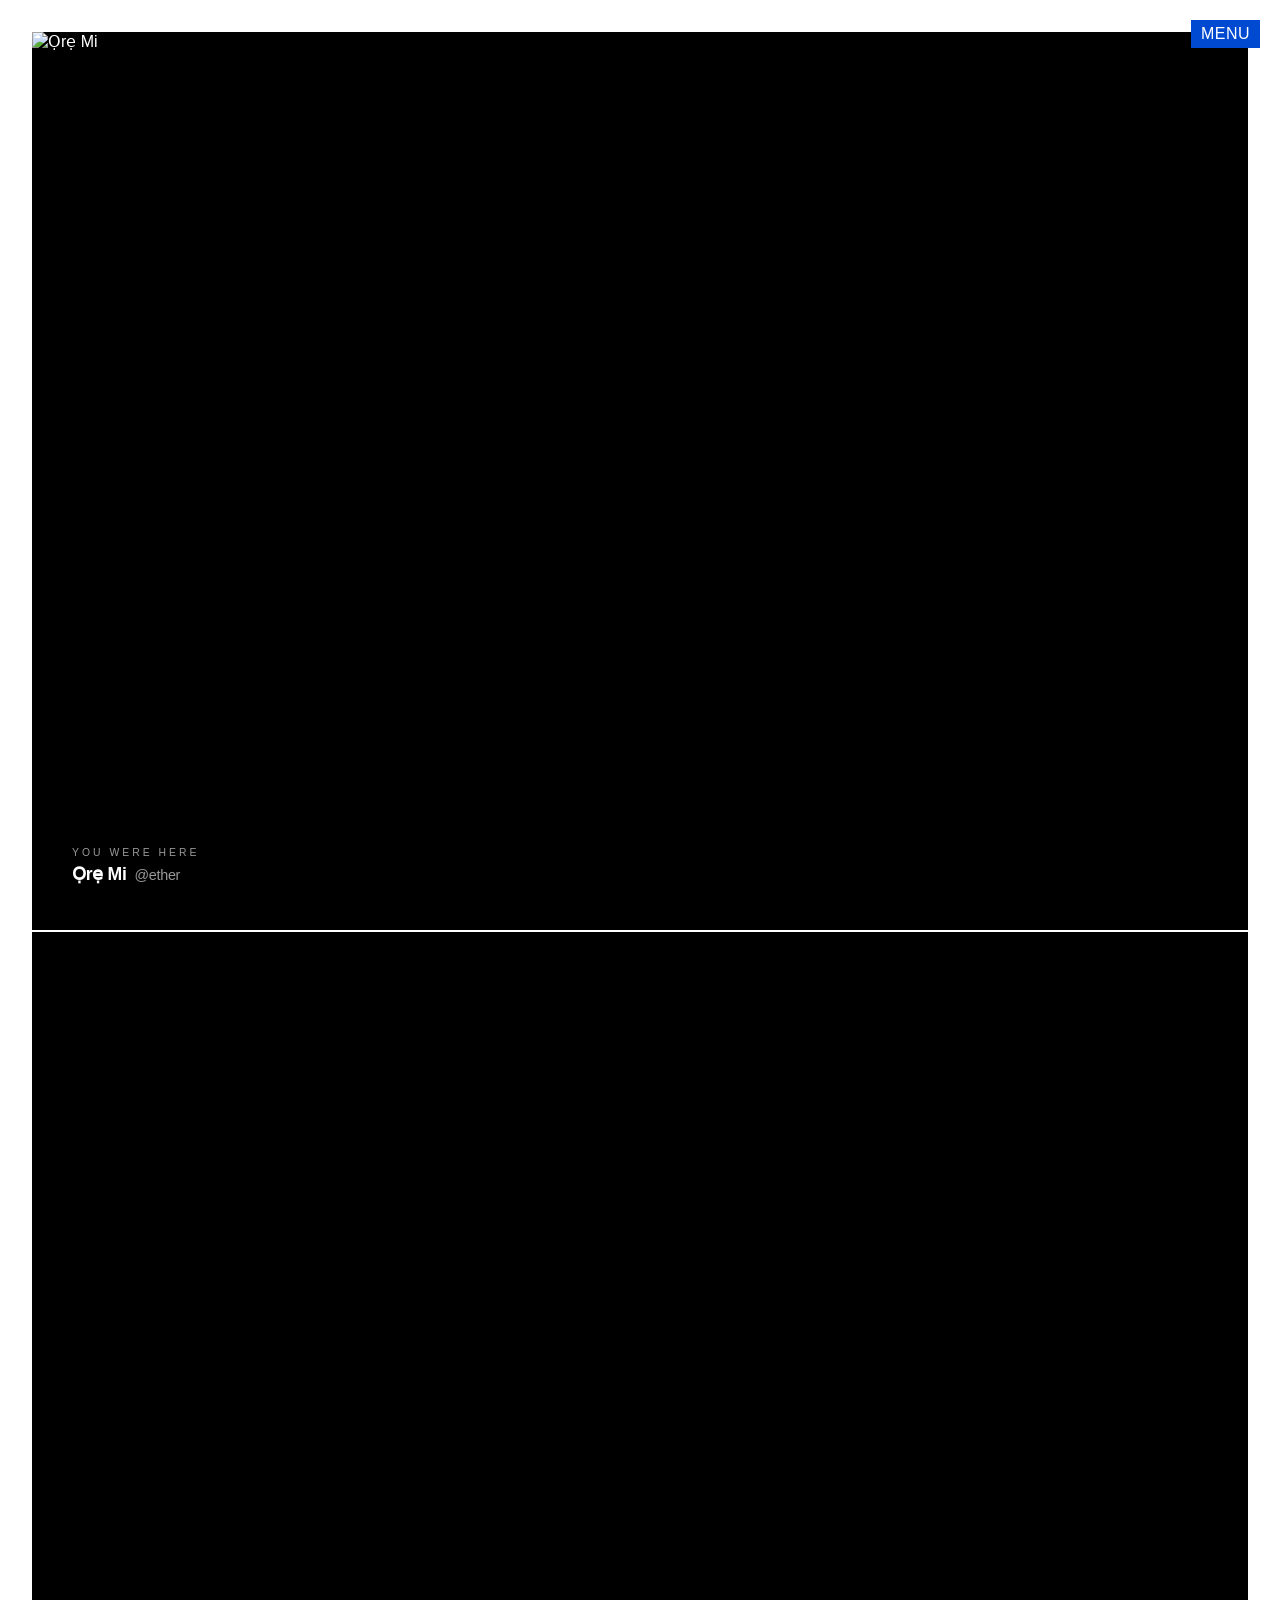
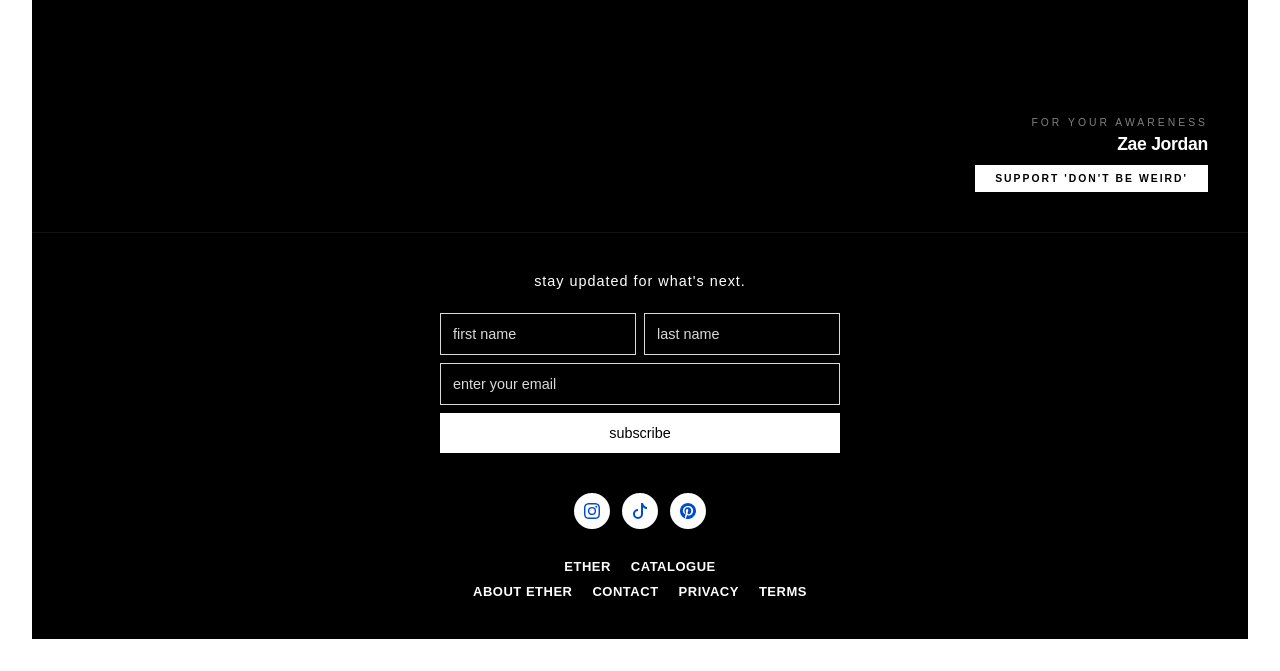
==== index.html @ ea063818 "Add files via upload" ====
<!DOCTYPE html>
<html lang="en">
<head>
    <meta charset="UTF-8">
    <meta name="viewport" content="width=device-width, initial-scale=1.0">
    <title>ether - fueled by curiosity.</title>
    <link rel="shortcut icon" type="lab-icon" href="https://res.cloudinary.com/dio49rnxg/image/upload/v1746520710/ether_icon_48x48_r4f81l.png">
    <link href="https://fonts.cdnfonts.com/css/network-free-version" rel="stylesheet">       
    <link rel="stylesheet" href="global.css">
    <link rel="stylesheet" href="home.css">
</head>

<body>
    <nav>
        <button class="nav-button" id="menuBtn">MENU</button>
        <div class="nav-menu" id="navMenu">
            <button class="close-menu" id="closeBtn">×</button>
            <a href="index.html" class="nav-logo">
                <img src="https://res.cloudinary.com/dio49rnxg/image/upload/v1746719918/ether_logo_black_transparent_abzrui.png" alt="ether">
            </a>
            <div class="nav-divider"></div>
            <div class="nav-links">
                <a href="catalogue.html">Catalogue</a>
            </div>
        </div>
    </nav>
 
    <div class="site-content">
        <section class="ore-mi-carousel" id="ore-mi-carousel">
          <div class="carousel-track" id="carouselTrack"></div>
          <div class="carousel-overlay">
            <div class="carousel-overlay-inner">
              <a href="catalogue.html" class="carousel-label">You Were Here</a>
              <div class="carousel-person" id="carouselPerson"></div>
            </div>
          </div>
          <div class="carousel-progress" id="carouselProgress"></div>
          <div class="carousel-timer" id="carouselTimer"></div>
        </section>
 
        <section class="video-section" id="videoSection">
          <video
            id="featureVideo"
            class="video-bg"
            src="https://res.cloudinary.com/djmffrvpg/video/upload/v1781975774/featured-main-01_bo9suj.mp4"
            autoplay muted loop playsinline
          ></video>
 
          <div class="video-overlay"></div>
 
          <button class="video-playpause" id="videoPlayPause" aria-label="Pause video">
            <svg class="icon-pause" id="iconPause" width="52" height="52" viewBox="0 0 52 52" fill="none">
              <rect x="13" y="10" width="10" height="32" rx="2" fill="white"/>
              <rect x="29" y="10" width="10" height="32" rx="2" fill="white"/>
            </svg>
            <svg class="icon-play" id="iconPlay" width="52" height="52" viewBox="0 0 52 52" fill="none" style="display:none;">
              <path d="M14 10L42 26L14 42V10Z" fill="white"/>
            </svg>
          </button>
 
          <div class="video-creator">
            <p class="video-creator-label">For Your Awareness</p>
            <p class="video-creator-name" id="creatorName">Zae Jordan</p>
            <a href="https://youtu.be/I3cMMZrl1do?si=V6XKYNuomoKLai-E" class="video-support-btn" id="creatorLink" target="_blank" rel="noopener">Support 'Don't Be Weird'</a>
          </div>
        </section>
 
    </div>
 
    <div class="footer-wrapper" id="contact">
        <div class="container">
                <div class="email-section">
                    <h2 class="email-heading">stay updated for what's next.</h2>
                        <form class="email-form" action="https://forminit.com/f/x0vsqxq07e6" method="POST">
                        <input type="hidden" name="fi-redirect" value="https://madebyether.com/index.html?success=true">
                        <div class="name-row">
                          <input type="text" name="fi-sender-firstName" class="email-input" placeholder="first name" required>
                          <input type="text" name="fi-sender-lastName" class="email-input" placeholder="last name" required>
                        </div>
                        <input type="email" name="fi-sender-email" class="email-input" placeholder="enter your email" required>
                        <button type="submit" class="submit-btn">subscribe</button>
                      </form>
                    <p id="form-status"></p>
                </div>
            
        
            <footer>
                <div class="social-icons">
                    <a href="https://www.instagram.com/madebyether" class="social-icon">
                        <svg xmlns="http://www.w3.org/2000/svg" width="16" height="16" fill="currentColor" viewBox="0 0 16 16">
                            <path d="M8 0C5.829 0 5.556.01 4.703.048 3.85.088 3.269.222 2.76.42a3.917 3.917 0 0 0-1.417.923A3.927 3.927 0 0 0 .42 2.76C.222 3.268.087 3.85.048 4.7.01 5.555 0 5.827 0 8.001c0 2.172.01 2.444.048 3.297.04.852.174 1.433.372 1.942.205.526.478.972.923 1.417.444.445.89.719 1.416.923.51.198 1.09.333 1.942.372C5.555 15.99 5.827 16 8 16s2.444-.01 3.298-.048c.851-.04 1.434-.174 1.943-.372a3.916 3.916 0 0 0 1.416-.923c.445-.445.718-.891.923-1.417.197-.509.332-1.09.372-1.942C15.99 10.445 16 10.173 16 8s-.01-2.445-.048-3.299c-.04-.851-.175-1.433-.372-1.941a3.926 3.926 0 0 0-.923-1.417A3.911 3.911 0 0 0 13.24.42c-.51-.198-1.092-.333-1.943-.372C10.443.01 10.172 0 7.998 0h.003zm-.717 1.442h.718c2.136 0 2.389.007 3.232.046.78.035 1.204.166 1.486.275.373.145.64.319.92.599.28.28.453.546.598.92.11.281.24.705.275 1.485.039.843.047 1.096.047 3.231s-.008 2.389-.047 3.232c-.035.78-.166 1.203-.275 1.485a2.47 2.47 0 0 1-.599.919c-.28.28-.546.453-.92.598-.28.11-.704.24-1.485.276-.843.038-1.096.047-3.232.047s-2.39-.009-3.233-.047c-.78-.036-1.203-.166-1.485-.276a2.478 2.478 0 0 1-.92-.598 2.48 2.48 0 0 1-.6-.92c-.109-.281-.24-.705-.275-1.485-.038-.843-.046-1.096-.046-3.233 0-2.136.008-2.388.046-3.231.036-.78.166-1.204.276-1.486.145-.373.319-.64.599-.92.28-.28.546-.453.92-.598.282-.11.705-.24 1.485-.276.738-.034 1.024-.044 2.515-.045v.002zm4.988 1.328a.96.96 0 1 0 0 1.92.96.96 0 0 0 0-1.92zm-4.27 1.122a4.109 4.109 0 1 0 0 8.217 4.109 4.109 0 0 0 0-8.217zm0 1.441a2.667 2.667 0 1 1 0 5.334 2.667 2.667 0 0 1 0-5.334z"/>
                        </svg>
                    </a>
                    <a href="https://www.tiktok.com/@madebyether?_r=1&_t=ZT-97NFRW9KRxe" class="social-icon">
                        <svg xmlns="http://www.w3.org/2000/svg" width="16" height="16" fill="currentColor" viewBox="0 0 16 16">
                            <path d="M9 0h1.98c.144.715.54 1.617 1.235 2.512C12.895 3.389 13.797 4 15 4v2c-1.753 0-3.07-.814-4-1.829V11a5 5 0 1 1-5-5v2a3 3 0 1 0 3 3V0z"/>
                        </svg>
                    </a>
                    <a href="https://www.pinterest.com/madebyether/_created" class="social-icon">
                        <svg xmlns="http://www.w3.org/2000/svg" width="16" height="16" fill="currentColor" viewBox="0 0 16 16">
                            <path d="M8 0a8 8 0 0 0-2.915 15.452c-.07-.633-.134-1.606.027-2.297.146-.625.938-3.977.938-3.977s-.239-.479-.239-1.187c0-1.113.645-1.943 1.448-1.943.682 0 1.012.512 1.012 1.127 0 .686-.437 1.712-.663 2.663-.188.796.4 1.446 1.185 1.446 1.422 0 2.515-1.5 2.515-3.664 0-1.915-1.377-3.254-3.342-3.254-2.276 0-3.612 1.707-3.612 3.471 0 .688.265 1.425.595 1.826a.24.24 0 0 1 .056.23c-.061.252-.196.796-.222.907-.035.146-.116.177-.268.107-1-.465-1.624-1.926-1.624-3.1 0-2.523 1.834-4.84 5.286-4.84 2.775 0 4.932 1.977 4.932 4.62 0 2.757-1.739 4.976-4.151 4.976-.811 0-1.573-.421-1.834-.919l-.498 1.902c-.181.695-.669 1.566-.995 2.097A8 8 0 1 0 8 0z"/>
                        </svg>
                    </a>
                </div>
                <div>
                    <nav class="footer-nav" style="color: white;">
                        <div class="footer-nav-row">
                            <a href="index.html" class="footer-link">ether</a>
                            <a href="catalogue.html" class="footer-link">Catalogue</a>
                        </div>
                        <div class="footer-nav-row">
                            <a href="about.html" class="footer-link">About ether</a>
                            <a href="contact.html" class="footer-link">Contact</a>
                            <a href="privacy.html" class="footer-link">Privacy</a>
                            <a href="terms.html" class="footer-link">Terms</a>
                        </div>
                    </nav>
                </div>
            </footer>
        </div>
    </div>
    
    <script src="https://cdn.forminit.com/v1/forminit.js"></script>
    <script src="script.js"></script>
    <script>

  const SUPABASE_URL = 'https://icdroraadrpeciabzqtq.supabase.co';
  const SUPABASE_ANON_KEY = 'sb_publishable_PnszL8dHmLj1CgMbgnrooA_r6LyFtAz';

(async function() {
  const INTERVAL = 15000;

  const FALLBACKS = [
    { image_url: 'https://res.cloudinary.com/dio49rnxg/image/upload/v1738182406/Ore_Mi_The_-_Original_Sticker_yoqik9.png', name: 'Ọrẹ Mi', handle: '@ether' },
    { image_url: 'https://res.cloudinary.com/djmffrvpg/image/upload/v1772218142/Ore_Mi_The_-_Original_Sticker_amw4dy.png', name: 'Ọrẹ Mi', handle: '@ether' },
    { image_url: 'https://i.pinimg.com/736x/c9/d1/2f/c9d12f237a0c6b8f1e74bf1be9542107.jpg', name: 'Ọrẹ Mi', handle: '@ether' },
  ];

  let submissions = [];
  try {
    const res = await fetch(
      `${SUPABASE_URL}/rest/v1/submissions?select=*&order=created_at.desc,id.desc&limit=10`,
      {
        headers: {
          'Authorization': `Bearer ${SUPABASE_ANON_KEY}`,
          'apikey': SUPABASE_ANON_KEY,
        },
      }
    );
    if (res.ok) submissions = await res.json();
  } catch (e) {
    console.warn('Could not load submissions for carousel:', e);
  }

  const items = submissions.length > 0 ? submissions : FALLBACKS;

  const track = document.getElementById('carouselTrack');
  const personEl = document.getElementById('carouselPerson');
  const timerEl = document.getElementById('carouselTimer');

  let current = 0;
  let timer = null;

  items.forEach((item, i) => {
    const slide = document.createElement('div');
    slide.className = 'carousel-slide' + (i === 0 ? ' active' : '');
    const img = document.createElement('img');
    img.src = item.image_url;
    img.alt = item.name || 'Ọrẹ Mi';
    img.loading = i === 0 ? 'eager' : 'lazy';
    slide.appendChild(img);
    track.appendChild(slide);
  });

  function updatePerson(item) {
    const handle = item.handle
      ? `<span>${item.handle.startsWith('@') ? item.handle : '@' + item.handle}</span>`
      : '';
    personEl.innerHTML = (item.name || '') + handle;
  }

  function goTo(n) {
    const slides = track.querySelectorAll('.carousel-slide');
    slides[current].classList.remove('active');
    current = (n + items.length) % items.length;
    slides[current].classList.add('active');
    updatePerson(items[current]);
    startTimer();
  }
  

  function startTimer() {
    timerEl.style.transition = 'none';
    timerEl.style.width = '0%';
    requestAnimationFrame(() => {
      requestAnimationFrame(() => {
        timerEl.style.transition = `width ${INTERVAL}ms linear`;
        timerEl.style.width = '100%';
      });
    });
    clearInterval(timer);
    timer = setInterval(() => goTo(current + 1), INTERVAL);
  }

  updatePerson(items[0]);
  startTimer();
})();

  (function() {
    const section = document.getElementById('videoSection');
    const video = document.getElementById('featureVideo');
    const btn = document.getElementById('videoPlayPause');
    const iconPlay = document.getElementById('iconPlay');
    const iconPause = document.getElementById('iconPause');

    btn.addEventListener('click', () => {
      if (video.paused) {
        video.play();
        iconPlay.style.display = 'none';
        iconPause.style.display = 'block';
        section.classList.remove('paused');
      } else {
        video.pause();
        iconPlay.style.display = 'block';
        iconPause.style.display = 'none';
        section.classList.add('paused');
      }
    });
  })();

  document.addEventListener('DOMContentLoaded', () => {
    const forminit = new Forminit();
    const form = document.querySelector('.email-form');
    const statusEl = document.getElementById('form-status');

    if (window.location.search.includes('success=true')) {
      statusEl.textContent = "you're on the list.";
      window.history.replaceState({}, '', window.location.pathname);
    }

    form.addEventListener('submit', async (e) => {
      e.preventDefault();
      const submitBtn = form.querySelector('.submit-btn');

      submitBtn.disabled = true;
      submitBtn.textContent = 'subscribing...';
      statusEl.textContent = '';
      statusEl.className = '';

      const { data, error } = await forminit.submit('x0vsqxq07e6', new FormData(form));

      if (error) {
        statusEl.textContent = error.message || 'something went wrong. please try again.';
        statusEl.className = 'error';
        submitBtn.disabled = false;
        submitBtn.textContent = 'subscribe';
        return;
      }

      statusEl.textContent = "you're on the list.";
      form.reset();
      submitBtn.disabled = false;
      submitBtn.textContent = 'subscribe';
    });
  });
    </script>
    
</body>
</html>
---- global.css ----
:root {
    --blue: #0049D1;
    --blue-dark: #003ab0;
    --black: #000;
    --white: #fff;
    --off-white: #f8f8f8;
    --grey-light: #eaeaea;
    --grey-mid: #aaa;
    --grey-dark: #333;
    --font-main: 'Helvetica Neue', Arial, sans-serif;
}

* {
    margin: 0;
    padding: 0;
    box-sizing: border-box;
    font-family: var(--font-main);
}

a {
    text-decoration: none;
    color: inherit;
}

body > nav {
    position: fixed;
    top: 20px;
    right: 20px;
    z-index: 100;
}

.nav-button {
    background: var(--blue);
    border: none;
    color: var(--white);
    font-size: 1rem;
    cursor: pointer;
    padding: 5px 10px;
    text-transform: uppercase;
    letter-spacing: 0.5px;
}

.nav-menu {
    position: fixed;
    top: 0;
    right: -300px;
    width: 300px;
    height: 100vh;
    background-color: var(--blue);
    padding: 80px 40px;
    transition: right 0.4s ease;
    z-index: 1000;
}

.nav-menu.open {
    right: 0;
}

.close-menu {
    position: absolute;
    top: 20px;
    right: 20px;
    background: none;
    border: none;
    font-size: 1.5rem;
    cursor: pointer;
    color: white;
}

.nav-logo {
    display: block;
    margin-bottom: 10px;
}

.nav-logo img {
    width: 80px;
    height: auto;
    filter: invert(1);
}

.nav-divider {
    width: 100%;
    height: 1px;
    background-color: rgba(255, 255, 255, 0.3);
    margin: 16px 0;
}

.nav-links {
    display: flex;
    flex-direction: column;
    gap: 20px;
}

.nav-links a {
    color: var(--white);
    text-decoration: none;
    font-size: 1.2rem;
    letter-spacing: 0.25px;
    font-weight: 400;
    padding: 5px 10px;
    display: block;
    transition: background-color 0.2s ease, color 0.2s ease;
}

.nav-links a:hover {
    background-color: var(--white);
    color: var(--blue);
}

.nav-links-mag a {
    font-size: 1rem;
    opacity: 0.85;
}

.nav-links-mag a:hover {
    opacity: 1;
}

.footer-wrapper {
    width: 100%;
    background-color: var(--black);
    padding: 40px;
    border-top: 1px solid #111;
    position: relative;
    z-index: 1;
}

.footer-inner {
    max-width: 1200px;
    margin: 0 auto;
}

.email-notification {
    text-align: center;
    margin-bottom: 40px;
}

.email-notification h3 {
    font-size: 1.1rem;
    color: var(--white);
    margin-bottom: 15px;
    font-weight: 500;
}

.email-form {
    display: flex;
    max-width: 500px;
    margin: 0 auto;
}

.email-input {
    flex: 1;
    padding: 12px 15px;
    border: none;
    font-size: 14px;
    background: #222;
    color: var(--white);
}

.email-input::placeholder {
    color: #666;
}

.subscribe-btn {
    background-color: var(--blue);
    color: var(--white);
    border: none;
    padding: 12px 20px;
    cursor: pointer;
    font-weight: 600;
    font-size: 13px;
    text-transform: uppercase;
    letter-spacing: 0.5px;
}

.subscribe-btn:hover {
    background-color: var(--blue-dark);
}

.social-icons {
    display: flex;
    justify-content: center;
    gap: 12px;
    margin-bottom: 30px;
}

.social-icon {
    width: 36px;
    height: 36px;
    border-radius: 50%;
    background-color: var(--white);
    display: flex;
    align-items: center;
    justify-content: center;
    color: var(--blue);
    text-decoration: none;
    transition: transform 0.2s ease, background-color 0.2s ease;
}

.social-icon:hover {
    transform: translateY(-3px);
    background-color: var(--grey-light);
}

.footer-nav {
    display: flex;
    flex-direction: column;
    align-items: center;
    gap: 10px;
}

.footer-nav-row {
    display: flex;
    flex-wrap: wrap;
    justify-content: center;
    gap: 20px;
}

.footer-link {
    color: var(--white);
    text-decoration: none;
    font-size: 13px;
    font-weight: 600;
    text-transform: uppercase;
    letter-spacing: 0.5px;
}

.footer-link:hover {
    color: var(--blue);
}

.container {
    max-width: 1200px;
    margin: 0 auto;
    padding: 0 20px;
    width: 100%;
}

@media (max-width: 768px) {
    .email-form {
        flex-direction: column;
    }

    .email-input {
        margin-bottom: 8px;
    }

    .footer-nav-row {
    flex-direction: row;
    flex-wrap: nowrap;
    justify-content: center;
    gap: 16px;
  }

  .footer-link {
    font-size: 11px;
    letter-spacing: 0.3px;
  }
}

.footer-wrapper .email-section {
  text-align: center;
}

.footer-wrapper .email-heading {
  margin-bottom: 1.5rem;
  font-size: 0.9rem;
  font-weight: 300;
  letter-spacing: 1px;
  color: #fff;
}

.footer-wrapper .email-form {
  display: flex;
  flex-direction: column;
  gap: 0.5rem;
  max-width: 400px;
  margin: 0 auto;
  margin-bottom: 1.5rem;
}

.footer-wrapper .name-row {
  display: flex;
  gap: 0.5rem;
}

.footer-wrapper .name-row .email-input {
  width: 50%;
  flex: 1;
}

.footer-wrapper .email-input {
  padding: 0.75rem;
  border: 1px solid rgba(255,255,255,0.85);
  background: transparent;
  color: white;
  font-size: 0.9rem;
}

.footer-wrapper .email-input::placeholder {
  color: rgba(255,255,255,0.85);
}

.footer-wrapper .submit-btn {
  padding: 0.75rem;
  background: white;
  color: black;
  border: none;
  cursor: pointer;
  font-size: 0.9rem;
}

.footer-wrapper .submit-btn:hover {
  background-color: #0049D1;
  color: #fff;
}
---- home.css ----
body {
    background-color: #000;
    color: #fff;
    min-height: 100vh;
    display: flex;
    flex-direction: column;
}

.site-content {
    flex: 1 0 auto;
    width: 100%;
}

@import url('https://fonts.cdnfonts.com/css/network-free-version');

section {
    width: 100%;
    min-height: 100vh;
    display: flex;
    align-items: center;
    justify-content: center;
    position: relative;
    overflow: hidden;
}

.know-us {
    background-color: #fff;
    position: relative;
}

.know-us-content {
    display: flex;
    width: 100%;
    height: 100%;
}

.featuring-label {
    font-size: 0.95rem;
    letter-spacing: 0.15em;
    text-transform: lowercase;
    opacity: 0.65;
}

.know-us-text {
    width: 50%;
    background-color: white;
    color: black;
    padding: 80px;
    display: flex;
    flex-direction: column;
    justify-content: center;
}

.know-us h1 {
    font-size: 2rem;
    font-weight: 600;
    line-height: 1;
    margin-top: -15px;
    margin-bottom: 12px;
}

.oremi-label {
    font-family: 'Network Free Version', sans-serif;
    font-size: 4.25rem !important;
    font-weight: 600;
    line-height: 1;
    letter-spacing: -0.02em;
    opacity: 1;
    margin-top: 0 !important;
    margin-bottom: 10px;
}

.know-us-image {
    width: 50%;
    background-image: url('https://res.cloudinary.com/djmffrvpg/image/upload/v1777042728/670916678_18081291908569411_4478001872865064957_n_hsquhp.jpg');
    background-size: cover;
    background-position: center;
}

.know-us p {
    font-size: 1rem;
    line-height: 1.6;
    margin-bottom: 30px;
}

.know-us-footer {
    margin-top: auto;
    font-size: 0.95rem;
    opacity: 0.85;
    font-weight: 500;
}

.scope {
    background-color: black;
    position: relative;
    min-height: 100vh;
}

.scope-content {
    display: flex;
    align-items: center;
    justify-content: center;
    position: relative;
    height: 100%;
    width: 100%;
}

.scope-background {
    position: absolute;
    top: 0;
    left: 0;
    width: 100%;
    height: 100%;
    background-image: url('https://res.cloudinary.com/dio49rnxg/image/upload/v1746523651/middle_mockup_2_ytw61j.png');
    background-size: cover;
    background-position: center;
    opacity: 0.8;
}

.scope-text {
    max-width: 100%;
    height: auto;
    z-index: 2;
    text-align: center;
}

.ore-mi-carousel {
    position: relative;
    width: 100%;
    min-height: 100vh;
    overflow: hidden;
    background: #000;
}

.carousel-track {
    position: absolute;
    inset: 0;
    width: 100%;
    height: 100%;
}

.carousel-slide {
    position: absolute;
    inset: 0;
    width: 100%;
    height: 100%;
    opacity: 0;
    transition: opacity 1s ease;
    background: #111;
}

.carousel-slide.active { opacity: 1; }

.carousel-slide img {
    width: 100%;
    height: 100%;
    object-fit: contain;
    display: block;
    background: #000;
}

.carousel-overlay {
    position: absolute;
    inset: 0;
    background: linear-gradient(to top, rgba(0,0,0,0.65) 0%, rgba(0,0,0,0.1) 50%, transparent 100%);
    z-index: 2;
    display: flex;
    align-items: flex-end;
    padding: 40px;
}

.carousel-overlay-inner {
    display: flex;
    flex-direction: column;
    gap: 6px;
}

.carousel-label {
    font-size: 0.65rem;
    text-transform: uppercase;
    letter-spacing: 3px;
    color: rgba(255,255,255,0.6);
    text-decoration: none;
    transition: color 0.2s;
}

.carousel-label:hover { color: #fff; }

.carousel-person {
    color: #fff;
    font-size: 1.1rem;
    font-weight: 700;
    letter-spacing: -0.3px;
    min-height: 28px;
    transition: opacity 0.4s ease;
}

.carousel-person span {
    color: rgba(255,255,255,0.6);
    font-weight: 400;
    font-size: 0.9rem;
    margin-left: 8px;
}

.carousel-progress {
    position: absolute;
    bottom: 40px;
    right: 40px;
    display: flex;
    gap: 6px;
    z-index: 3;
}

.carousel-dot {
    width: 5px;
    height: 5px;
    border-radius: 50%;
    background: rgba(255,255,255,0.3);
    transition: background 0.3s ease, transform 0.3s ease;
}

.carousel-dot.active {
    background: #fff;
    transform: scale(1.3);
}

.carousel-timer {
    position: absolute;
    bottom: 0;
    left: 0;
    height: 2px;
    background: #fff;
    width: 0%;
    z-index: 3;
    transition: width linear;
}

.video-section {
    position: relative;
    width: 100%;
    min-height: 100vh;
    overflow: hidden;
    background: #000;
    display: flex;
    align-items: center;
    justify-content: center;
}

.video-bg {
    position: absolute;
    inset: 0;
    width: 100%;
    height: 100%;
    object-fit: cover;
    display: block;
}

.video-overlay {
    position: absolute;
    inset: 0;
    background: rgba(0,0,0,0.35);
    z-index: 1;
}

.video-playpause {
    position: relative;
    z-index: 3;
    background: none;
    border: 2px solid rgba(255,255,255,0.5);
    border-radius: 50%;
    width: 88px;
    height: 88px;
    display: flex;
    align-items: center;
    justify-content: center;
    cursor: pointer;
    opacity: 0;
    transition: opacity 0.3s ease, border-color 0.2s, background 0.2s;
}

.video-section:hover .video-playpause,
.video-section.paused .video-playpause { opacity: 1; }

.video-playpause:hover {
    border-color: #fff;
    background: rgba(255,255,255,0.1);
}

.video-creator {
    position: absolute;
    bottom: 40px;
    right: 40px;
    z-index: 3;
    text-align: right;
    display: flex;
    flex-direction: column;
    align-items: flex-end;
    gap: 6px;
}

.video-creator-label {
    font-size: 0.65rem;
    text-transform: uppercase;
    letter-spacing: 3px;
    color: rgba(255,255,255,0.5);
}

.video-creator-name {
    font-size: 1.1rem;
    font-weight: 700;
    color: #fff;
    letter-spacing: -0.3px;
}

.video-support-btn {
    display: inline-block;
    background: #fff;
    color: #000;
    font-size: 0.65rem;
    font-weight: 700;
    text-transform: uppercase;
    letter-spacing: 2px;
    padding: 8px 20px;
    text-decoration: none;
    margin-top: 4px;
    transition: background 0.2s, color 0.2s;
}

.video-support-btn:hover {
    background: transparent;
    color: #fff;
    outline: 1px solid #fff;
}

@media (max-width: 768px) {
    .know-us-content { flex-direction: column; }
    .know-us-text, .know-us-image { width: 100%; padding: 40px 20px; }
    .know-us h1 { font-size: 2rem; }
    .portfolio-grid-m { grid-template-columns: 1fr; }
    .portfolio-slide { grid-template-columns: repeat(2, 1fr); }
      body {
    padding: 1;
  }
}

@media (max-width: 480px) {
    .portfolio-slide { grid-template-columns: 1fr; }
}

  .name-row {
    display: flex;
    gap: 0.5rem;
  }

  .name-row .email-input {
    width: 50%;
  }

  #form-status {
    font-size: 0.75rem;
    letter-spacing: 1px;
    text-align: center;
    margin-top: 0.5rem;
    min-height: 1rem;
    color: rgba(255, 255, 255, 0.6);
    font-weight: 300;
  }

  #form-status.error {
    color: rgba(255, 80, 80, 0.8);
  }
  body {
  color: white;
  min-height: 100vh;
  display: flex;
  flex-direction: column;
  justify-content: center;
  align-items: center;
  padding: 2rem;
    background-color: white; 
    background-size: cover;
    background-position: center;
    background-repeat: no-repeat;
    background-attachment: fixed;
}

.container {
  max-width: 800px;
  text-align: center;
  animation: fadeIn 1.5s ease-in;
  position: relative; 
  z-index: 100; 
}

.logo {
  width: 50%;
  margin-bottom: 4rem;
  opacity: 0;
  animation: fadeIn 1.5s ease-in forwards;
  position: relative; 
  z-index: 100; 
}

.email-section {
  position: relative; 
  z-index: 100; 
}

.email-heading {
  font-size: 0.9rem;
  margin-bottom: 1.5rem;
  font-weight: 300;
  letter-spacing: 1px;
}

.email-form {
  display: flex;
  flex-direction: column;
  gap: 0.5rem;
  width: 100%;
  max-width: 300px;
  margin: 0 auto;
}

.email-input {
  padding: 0.75rem;
  border: 1px solid rgba(255, 255, 255, 0.85);
  background: transparent;
  color: white;
  font-size: 0.9rem;
  transition: border-color 0.3s ease;
}

.email-input:focus {
  outline: none;
  border-color: white;
  background-color: #fff;
  color: #000;
}

.email-input:focus::after {
  outline: none;
  border-color: white;
  background-color: #fff;
}

.email-input::placeholder {
  color: rgba(255, 255, 255, 0.85);
}

.submit-btn {
  padding: 0.75rem;
  background: white;
  color: black;
  border: none;
  cursor: pointer;
  font-size: 0.9rem;
  transition: opacity 0.3s ease;
}

.submit-btn:hover {
    background-color: #0049D1;
    color: #fff;
    opacity: 0.9;
}

@keyframes fadeIn {
  from {
    opacity: 0;
    transform: translateY(10px);
  }
  to {
    opacity: 1;
    transform: translateY(0);
  }
}

@media (max-width: 600px) {
  #myVideo {
    display: none; 
  }
  
  body {
    background-color: #fff; 
    background-size: cover;
    background-position: center;
    background-repeat: no-repeat;
    background-attachment: fixed;
  }

  .container {
    padding: 1rem;
  }
  .main-message {
    font-size: 1rem;
  }
  .email-heading {
    font-size: 0.9rem;
  }
  .logo {
    width: 150px;
    margin-bottom: 3rem;
  }
  
}
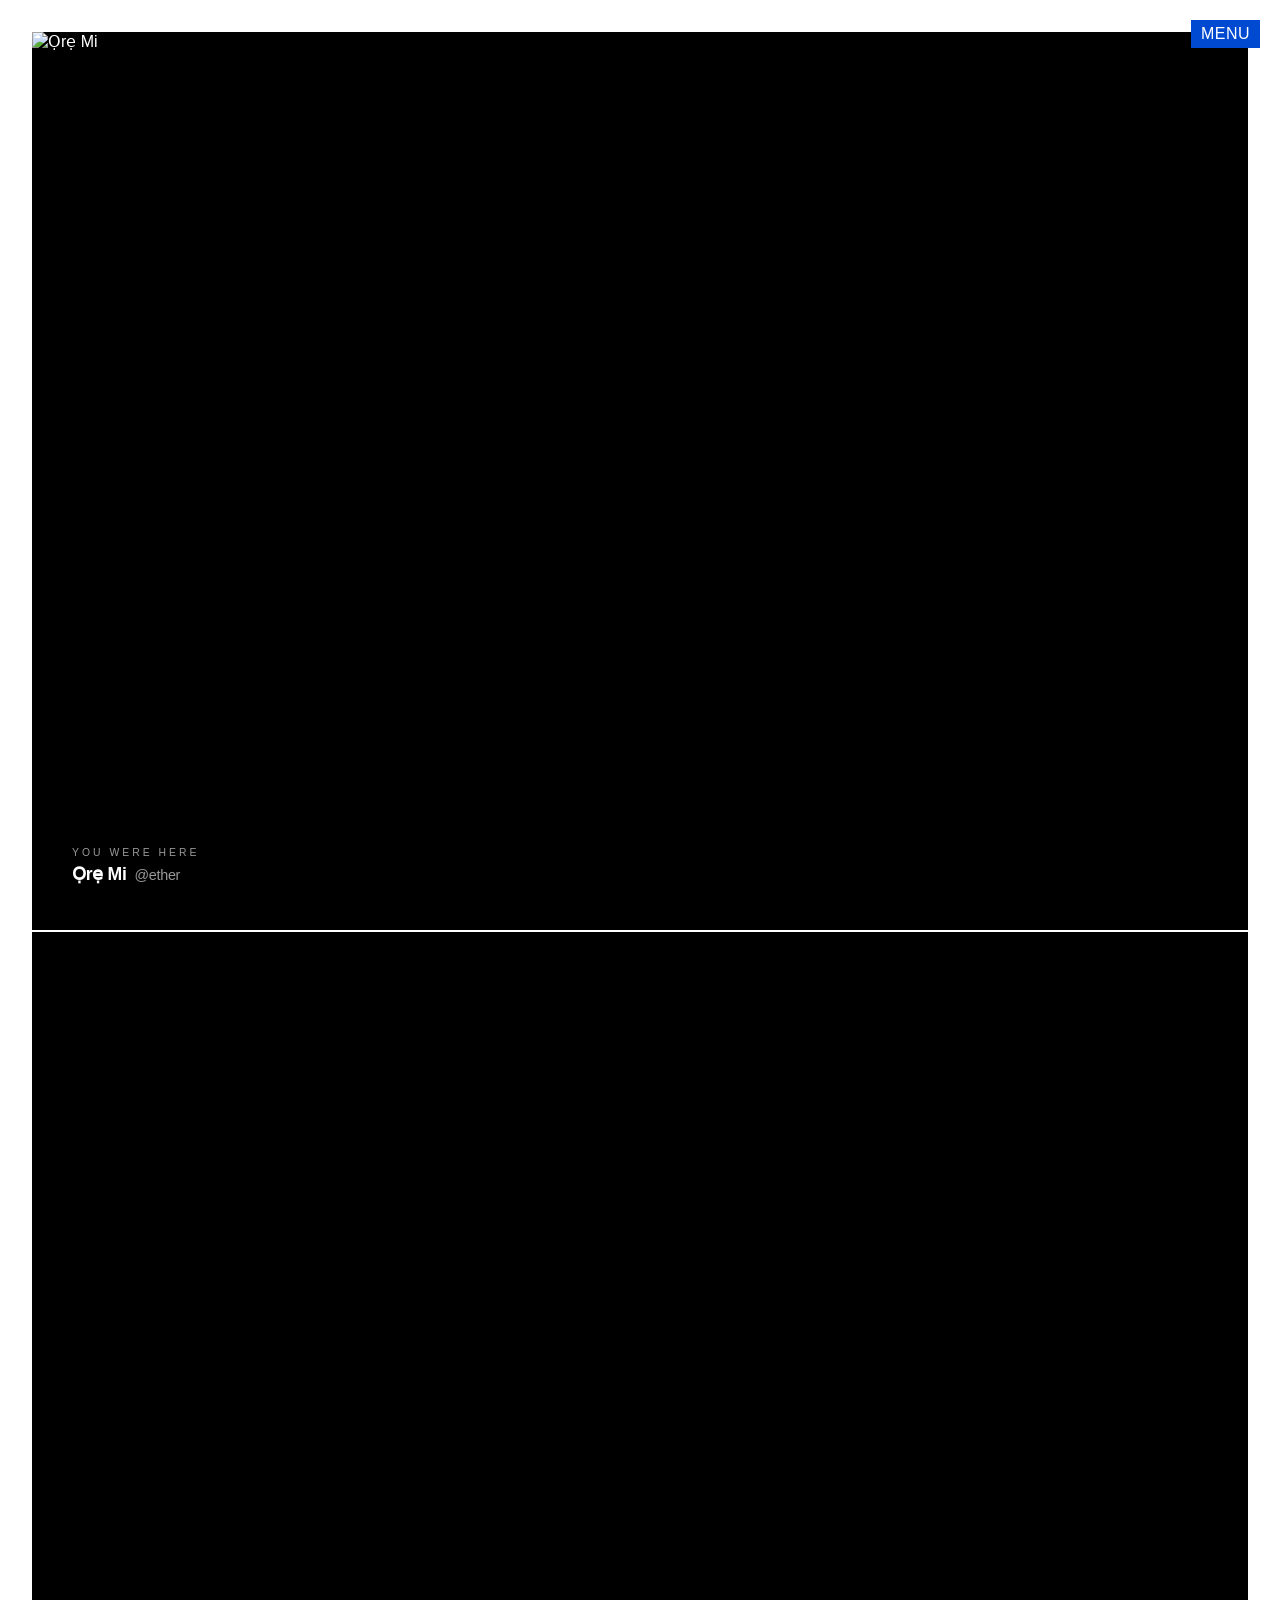
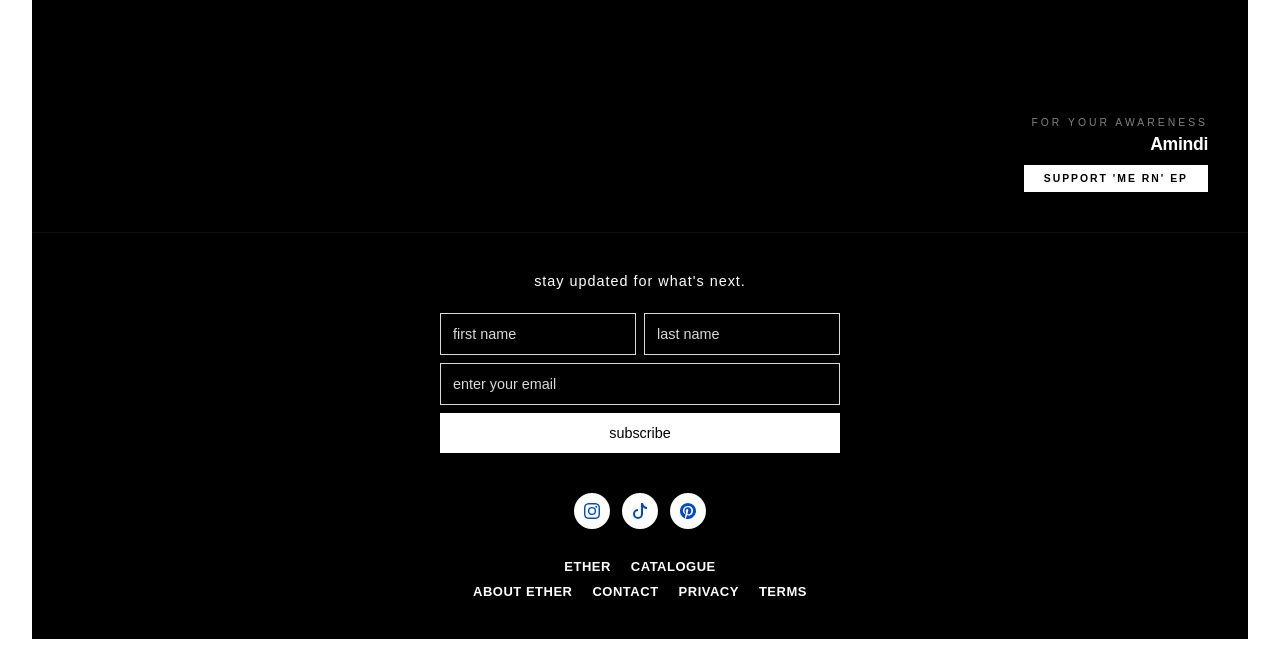
==== commit 624934a7: "Update index.html" ====
--- a/index.html
+++ b/index.html
@@ -42,7 +42,7 @@
           <video
             id="featureVideo"
             class="video-bg"
-            src="https://res.cloudinary.com/djmffrvpg/video/upload/v1781975774/featured-main-01_bo9suj.mp4"
+            src="https://res.cloudinary.com/djmffrvpg/video/upload/v1783304534/featured-main-02_z6eugv.mp4"
             autoplay muted loop playsinline
           ></video>
  
@@ -60,8 +60,8 @@
  
           <div class="video-creator">
             <p class="video-creator-label">For Your Awareness</p>
-            <p class="video-creator-name" id="creatorName">Zae Jordan</p>
-            <a href="https://youtu.be/I3cMMZrl1do?si=V6XKYNuomoKLai-E" class="video-support-btn" id="creatorLink" target="_blank" rel="noopener">Support 'Don't Be Weird'</a>
+            <p class="video-creator-name" id="creatorName">Amindi</p>
+            <a href="https://amindi.lnk.to/mern" class="video-support-btn" id="creatorLink" target="_blank" rel="noopener">Support 'me rn' EP</a>
           </div>
         </section>
  
@@ -266,4 +266,4 @@
     </script>
     
 </body>
-</html>+</html>
--- a/home.css
+++ b/home.css
@@ -502,4 +502,4 @@
     margin-bottom: 3rem;
   }
   
-}+}
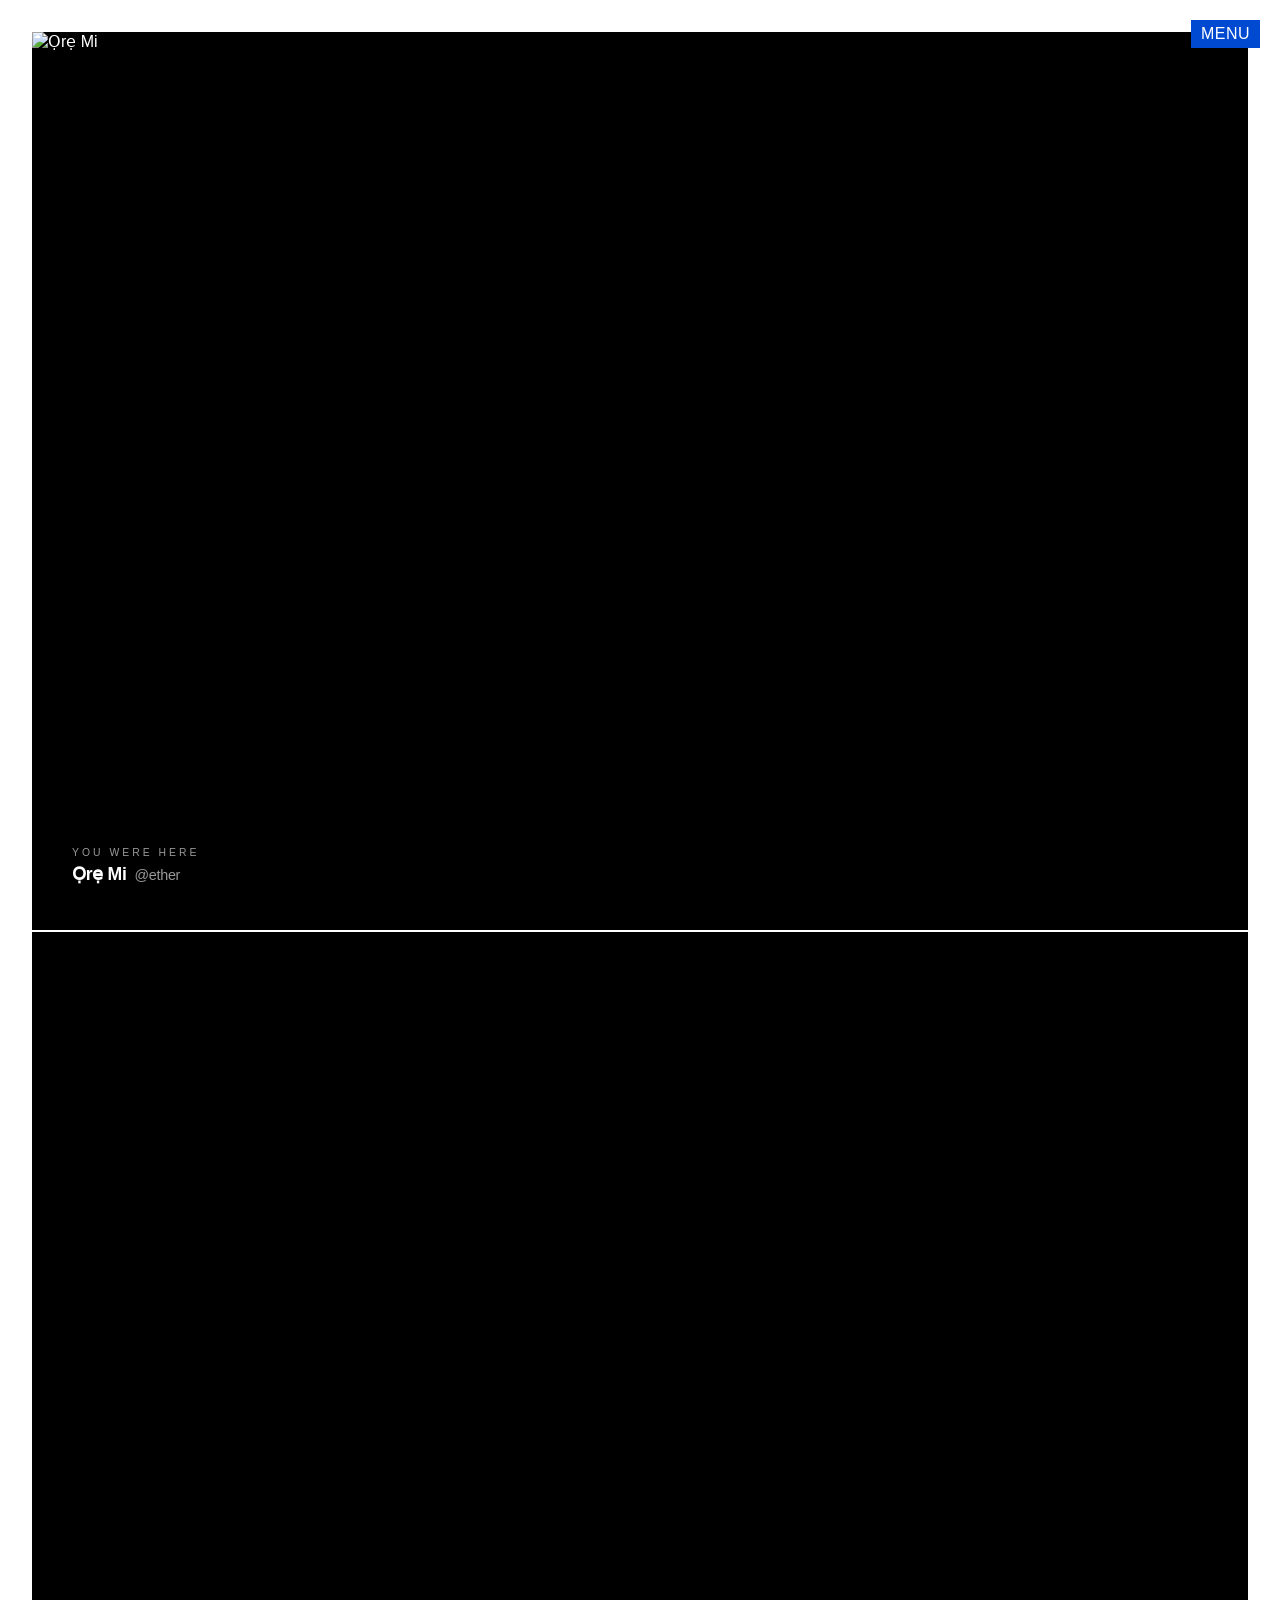
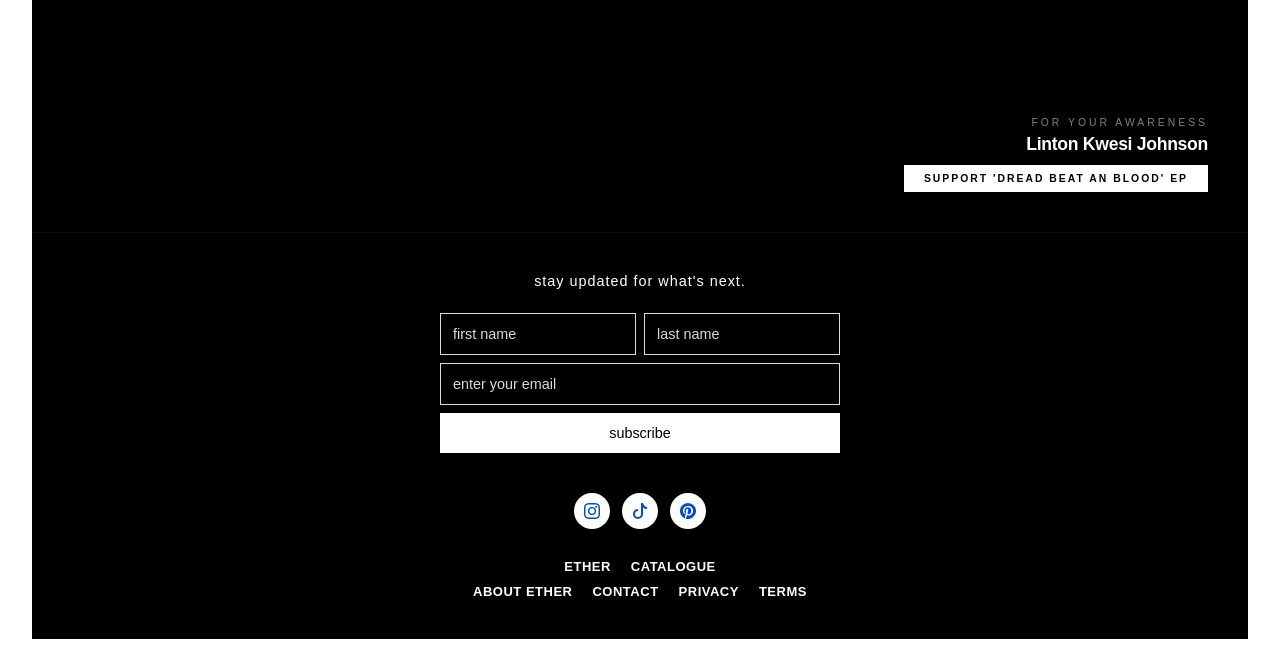
==== commit c9b9c9e9: "Update index.html" ====
--- a/index.html
+++ b/index.html
@@ -60,8 +60,8 @@
  
           <div class="video-creator">
             <p class="video-creator-label">For Your Awareness</p>
-            <p class="video-creator-name" id="creatorName">Amindi</p>
-            <a href="https://amindi.lnk.to/mern" class="video-support-btn" id="creatorLink" target="_blank" rel="noopener">Support 'me rn' EP</a>
+            <p class="video-creator-name" id="creatorName">Linton Kwesi Johnson</p>
+            <a href="https://filmforum.org/film/dread-beat-an-blood" class="video-support-btn" id="creatorLink" target="_blank" rel="noopener">Support 'DREAD BEAT AN BLOOD' EP</a>
           </div>
         </section>
  
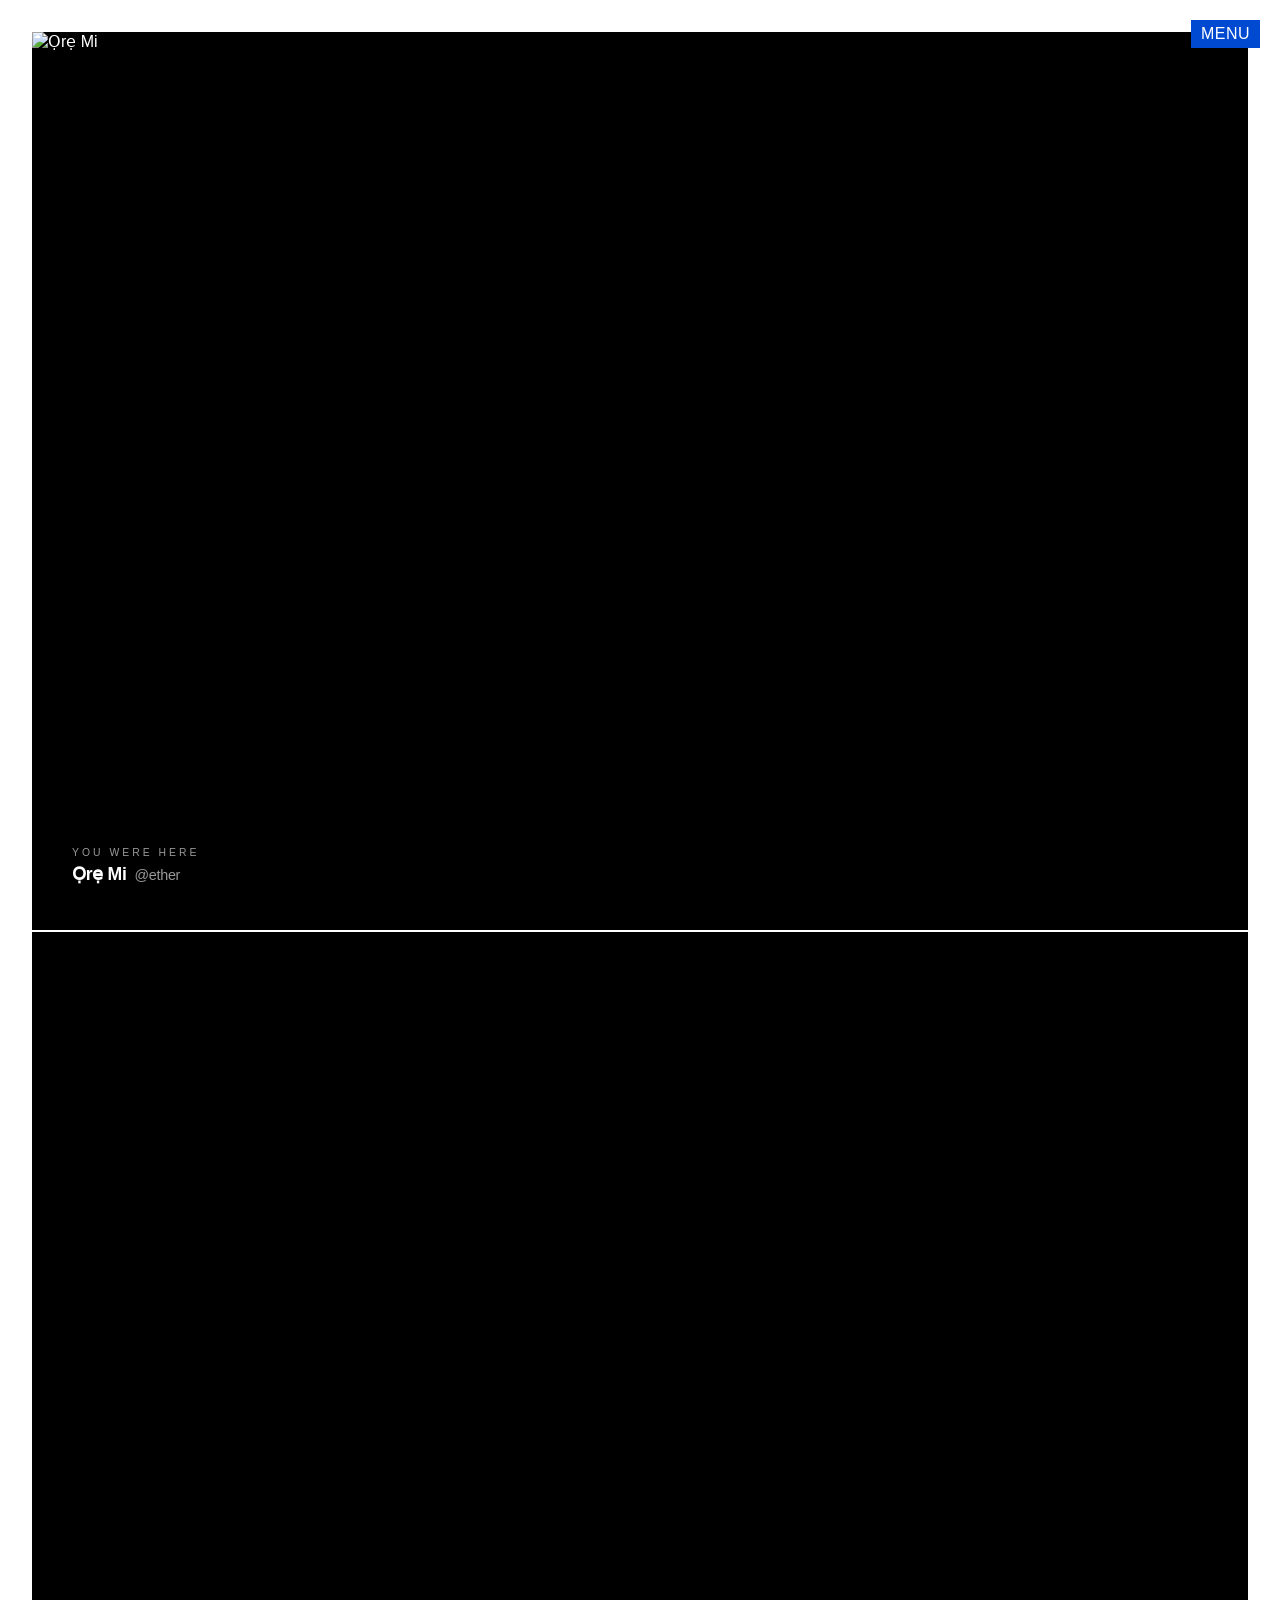
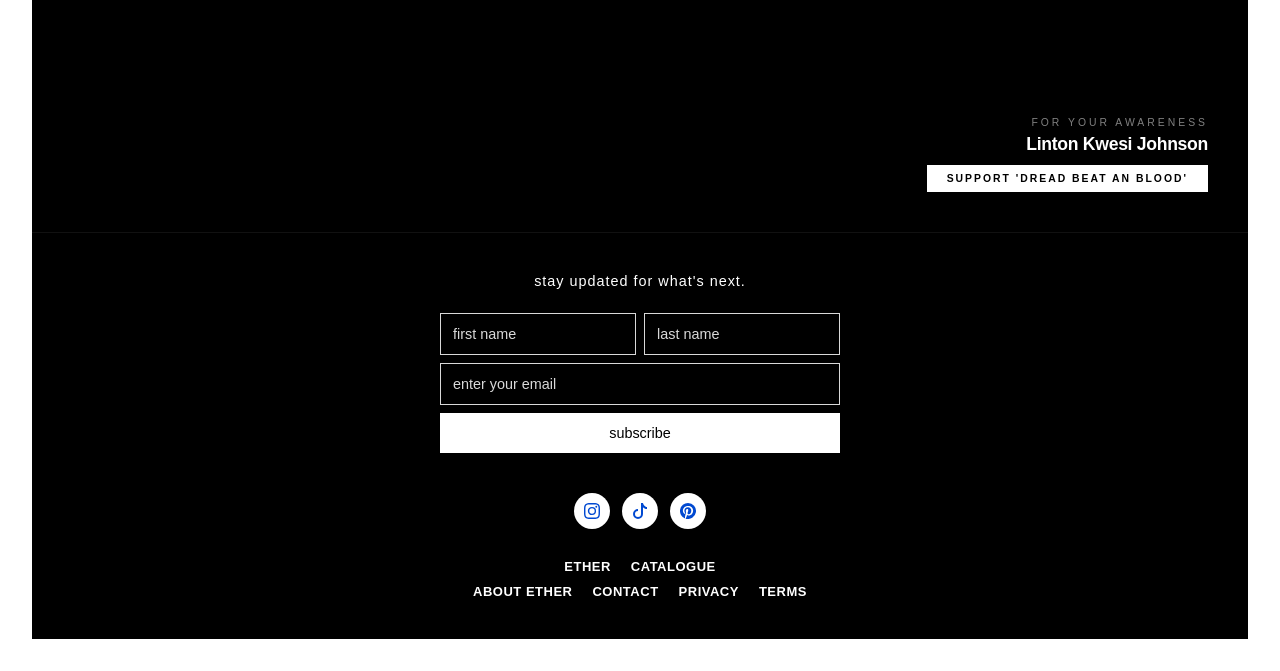
==== commit 509bdee2: "Update index.html" ====
--- a/index.html
+++ b/index.html
@@ -42,7 +42,7 @@
           <video
             id="featureVideo"
             class="video-bg"
-            src="https://res.cloudinary.com/djmffrvpg/video/upload/v1783304534/featured-main-02_z6eugv.mp4"
+            src="https://res.cloudinary.com/djmffrvpg/video/upload/v1785281958/Dread-Beat_bzkssh.mp4"
             autoplay muted loop playsinline
           ></video>
  
@@ -61,7 +61,7 @@
           <div class="video-creator">
             <p class="video-creator-label">For Your Awareness</p>
             <p class="video-creator-name" id="creatorName">Linton Kwesi Johnson</p>
-            <a href="https://filmforum.org/film/dread-beat-an-blood" class="video-support-btn" id="creatorLink" target="_blank" rel="noopener">Support 'DREAD BEAT AN BLOOD' EP</a>
+            <a href="https://filmforum.org/film/dread-beat-an-blood" class="video-support-btn" id="creatorLink" target="_blank" rel="noopener">Support 'DREAD BEAT AN BLOOD'</a>
           </div>
         </section>
  
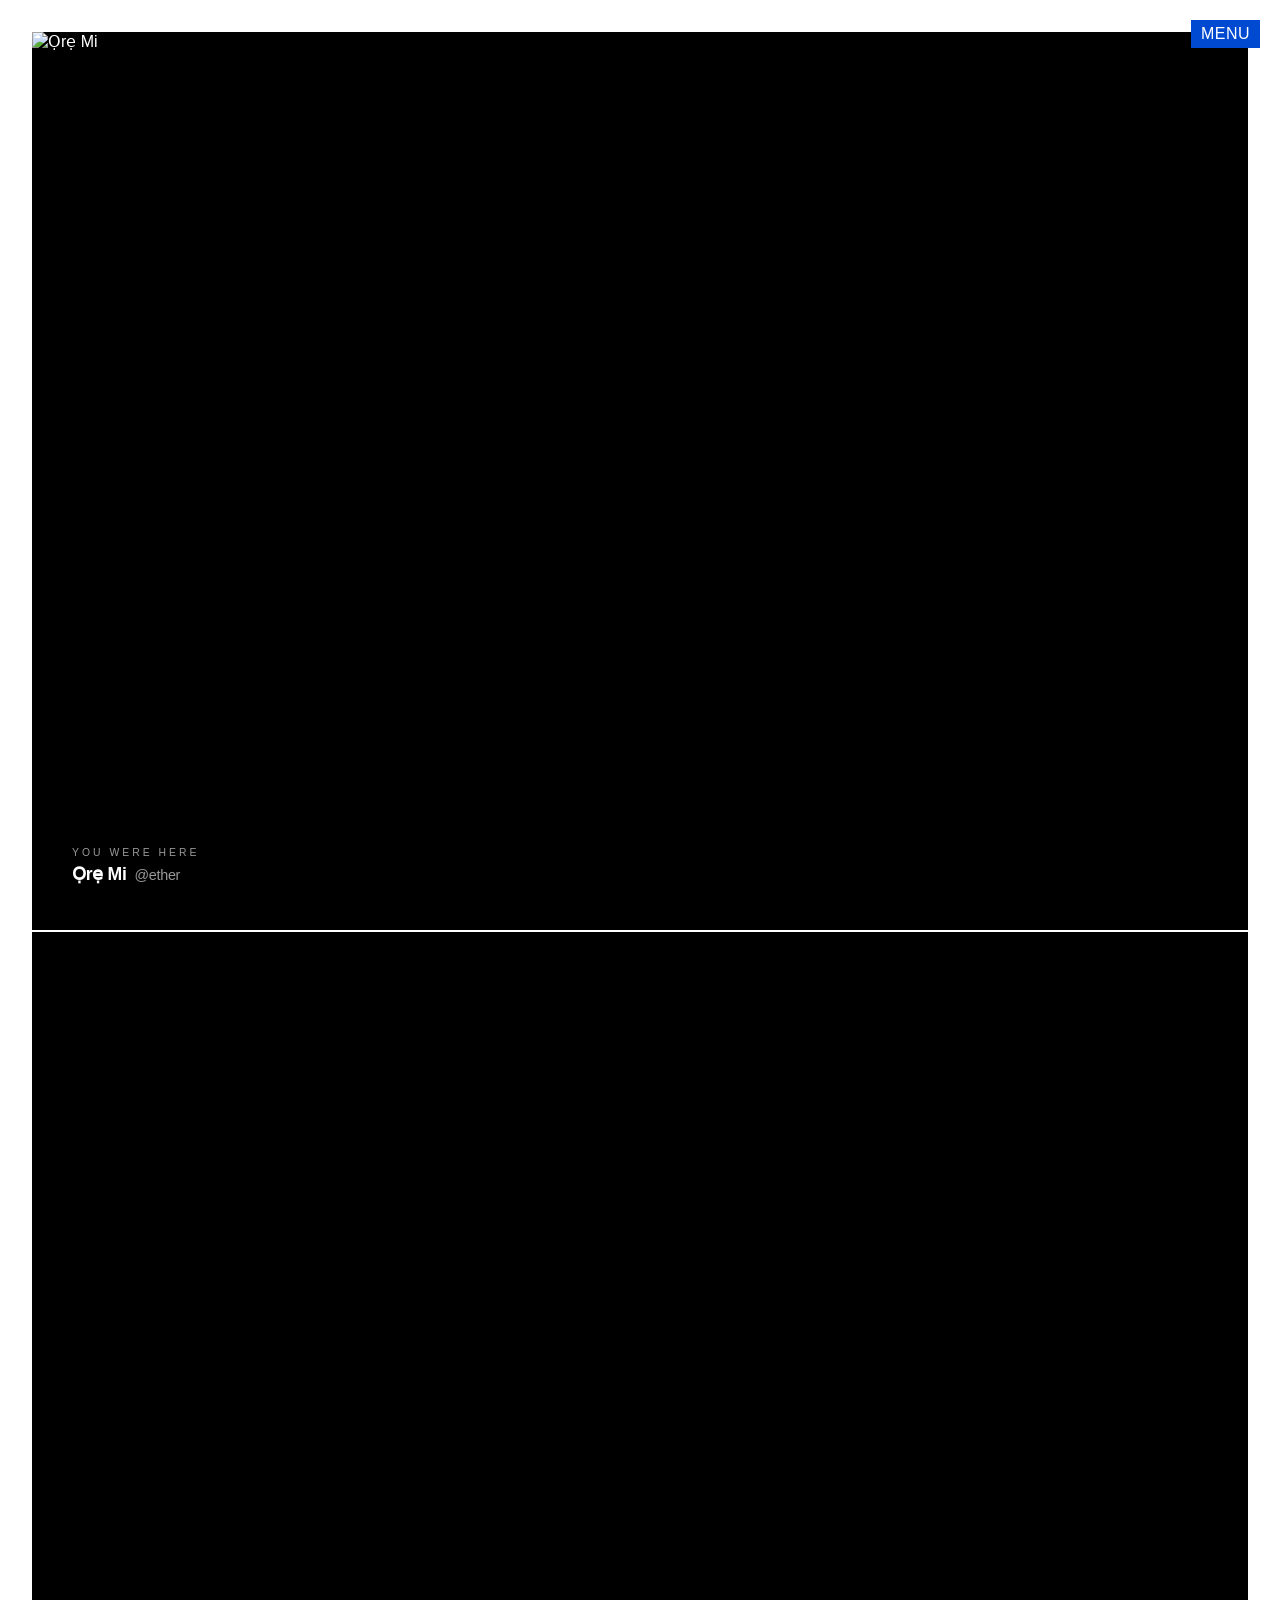
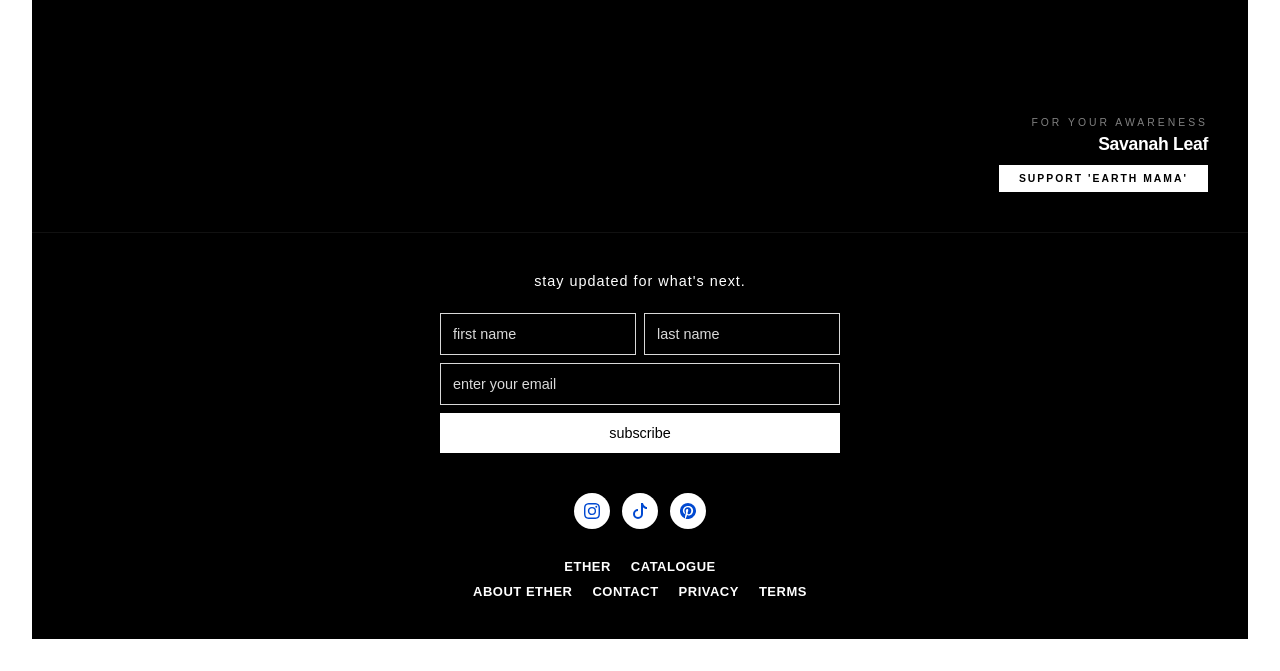
==== commit f819c495: "Update index.html" ====
--- a/index.html
+++ b/index.html
@@ -42,7 +42,7 @@
           <video
             id="featureVideo"
             class="video-bg"
-            src="https://res.cloudinary.com/djmffrvpg/video/upload/v1785281958/Dread-Beat_bzkssh.mp4"
+            src="https://res.cloudinary.com/djmffrvpg/video/upload/v1788104081/earth-mama-ether_kiepi3.mp4"
             autoplay muted loop playsinline
           ></video>
  
@@ -60,8 +60,8 @@
  
           <div class="video-creator">
             <p class="video-creator-label">For Your Awareness</p>
-            <p class="video-creator-name" id="creatorName">Linton Kwesi Johnson</p>
-            <a href="https://filmforum.org/film/dread-beat-an-blood" class="video-support-btn" id="creatorLink" target="_blank" rel="noopener">Support 'DREAD BEAT AN BLOOD'</a>
+            <p class="video-creator-name" id="creatorName">Savanah Leaf</p>
+            <a href="https://www.savanahleaf.com/" class="video-support-btn" id="creatorLink" target="_blank" rel="noopener">Support 'EARTH MAMA'</a>
           </div>
         </section>
  
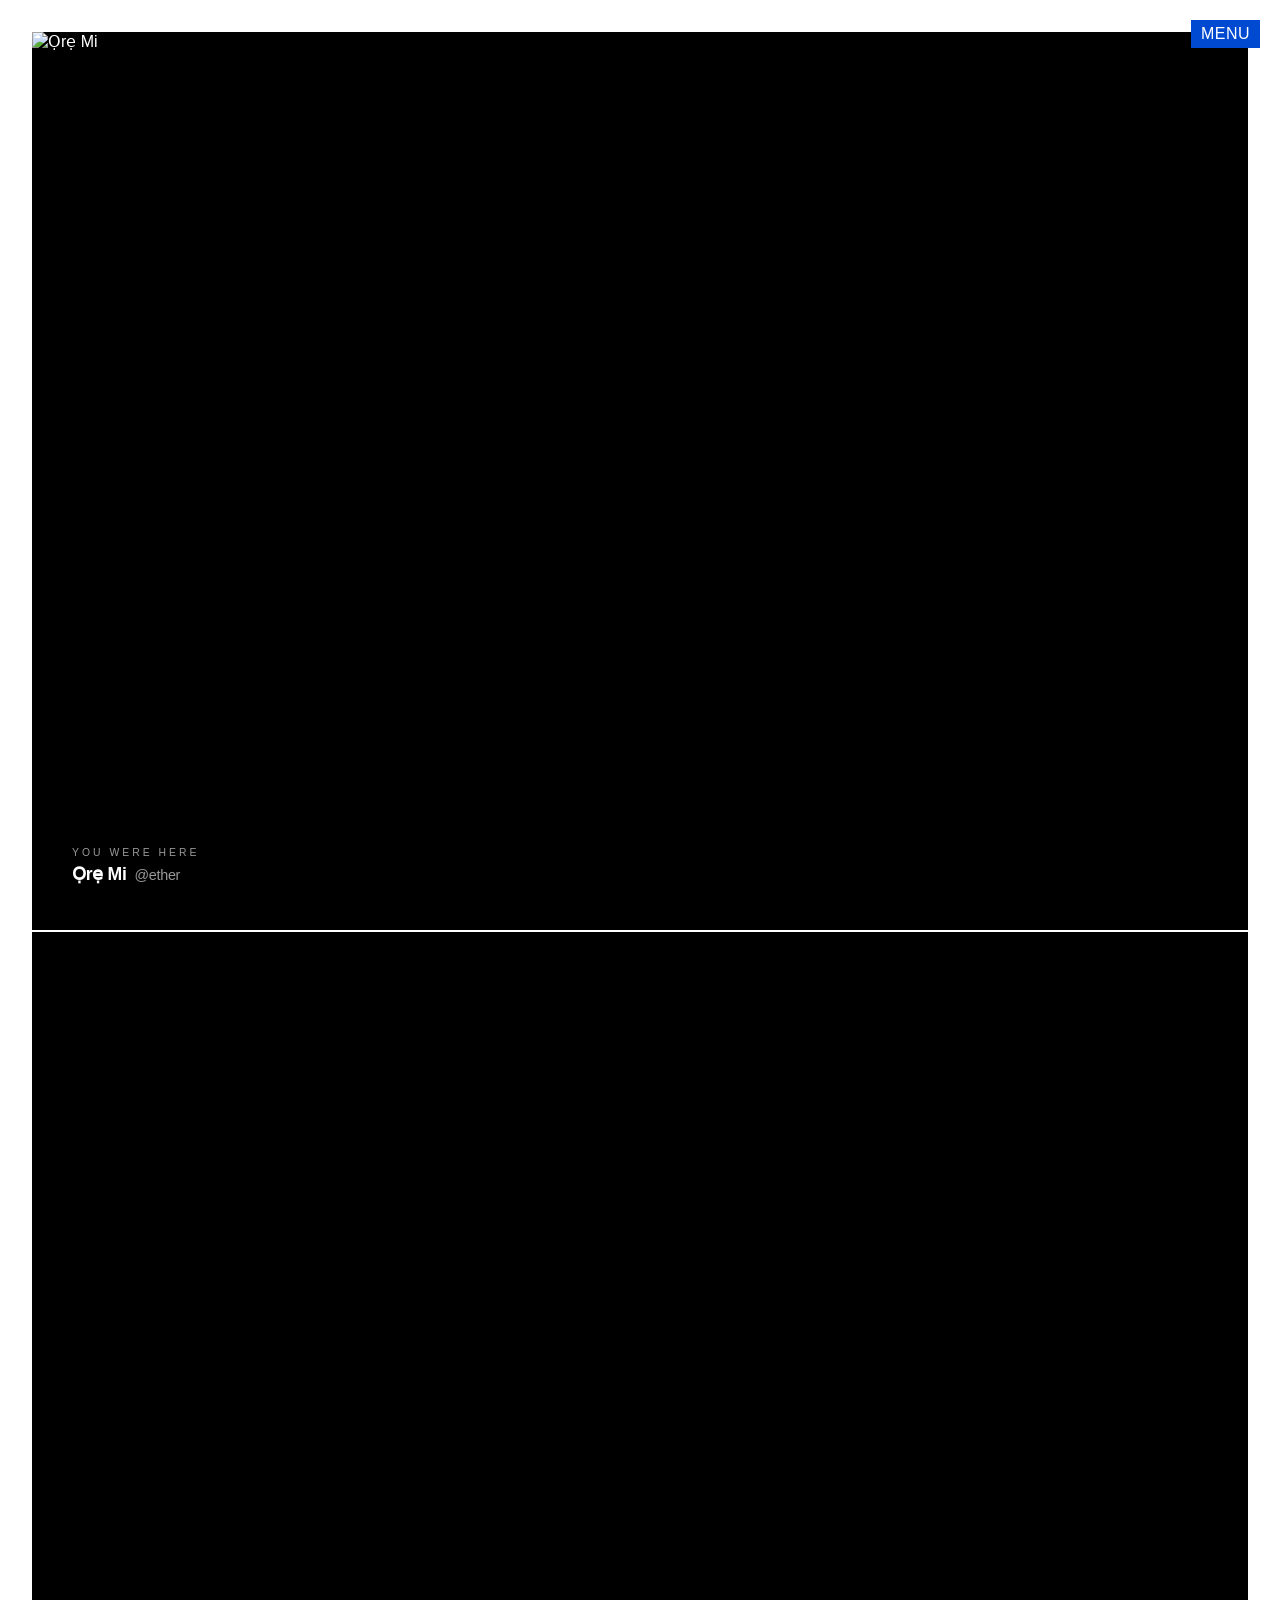
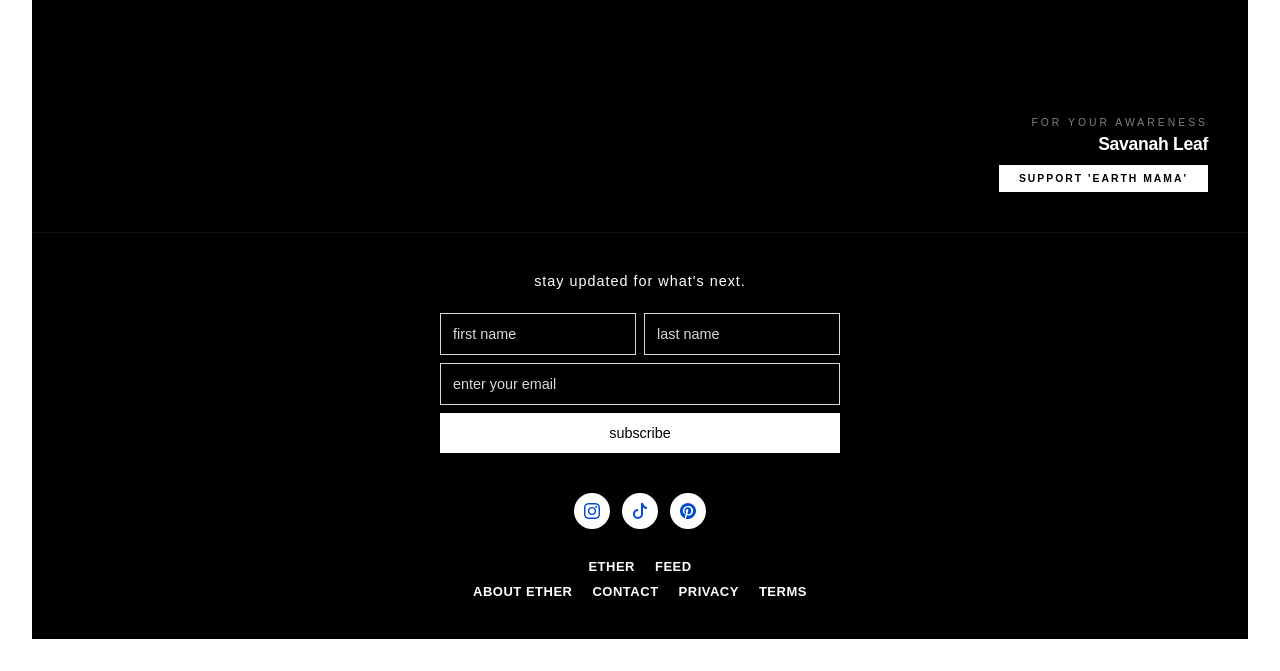
==== commit 083435cb: "Update index.html" ====
--- a/index.html
+++ b/index.html
@@ -3,7 +3,7 @@
 <head>
     <meta charset="UTF-8">
     <meta name="viewport" content="width=device-width, initial-scale=1.0">
-    <title>ether - fueled by curiosity.</title>
+    <title>ether</title>
     <link rel="shortcut icon" type="lab-icon" href="https://res.cloudinary.com/dio49rnxg/image/upload/v1746520710/ether_icon_48x48_r4f81l.png">
     <link href="https://fonts.cdnfonts.com/css/network-free-version" rel="stylesheet">       
     <link rel="stylesheet" href="global.css">
@@ -20,7 +20,7 @@
             </a>
             <div class="nav-divider"></div>
             <div class="nav-links">
-                <a href="catalogue.html">Catalogue</a>
+                <a href="feed.html">Feed</a>
             </div>
         </div>
     </nav>
@@ -106,7 +106,7 @@
                     <nav class="footer-nav" style="color: white;">
                         <div class="footer-nav-row">
                             <a href="index.html" class="footer-link">ether</a>
-                            <a href="catalogue.html" class="footer-link">Catalogue</a>
+                            <a href="feed.html" class="footer-link">Feed</a>
                         </div>
                         <div class="footer-nav-row">
                             <a href="about.html" class="footer-link">About ether</a>
